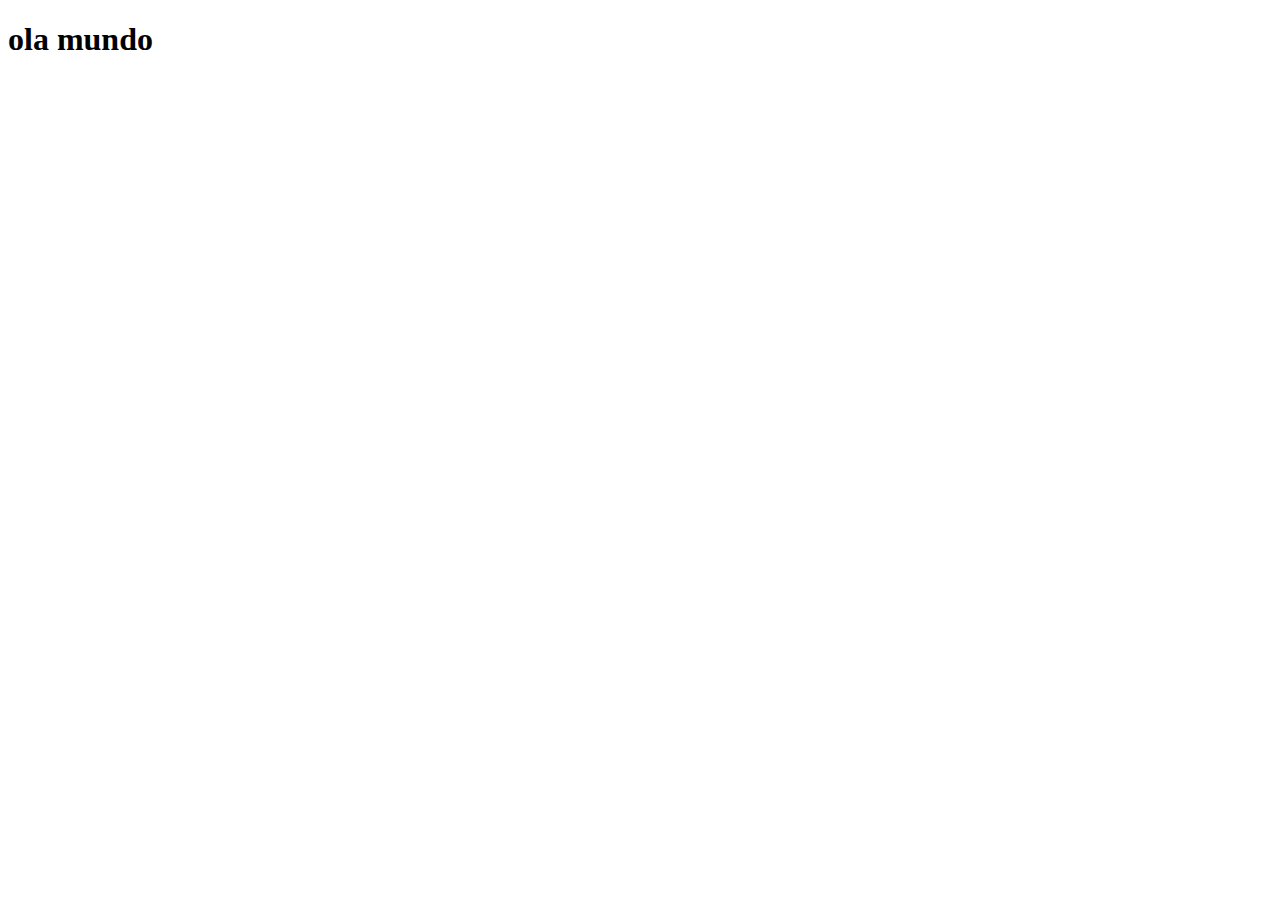
==== index.html @ f5eab939 "criei o index" ====
<!DOCTYPE html>
<html lang="pt-br">
<head>
    <meta charset="UTF-8">
    <meta name="viewport" content="width=device-width, initial-scale=1.0">
    <title>Projeto Redes Sociais</title>
    <link rel="shortcut icon" href="favicon.ico" type="image/x-icon">
</head>
<body>
    <h1>ola mundo</h1>
</body>
</html>
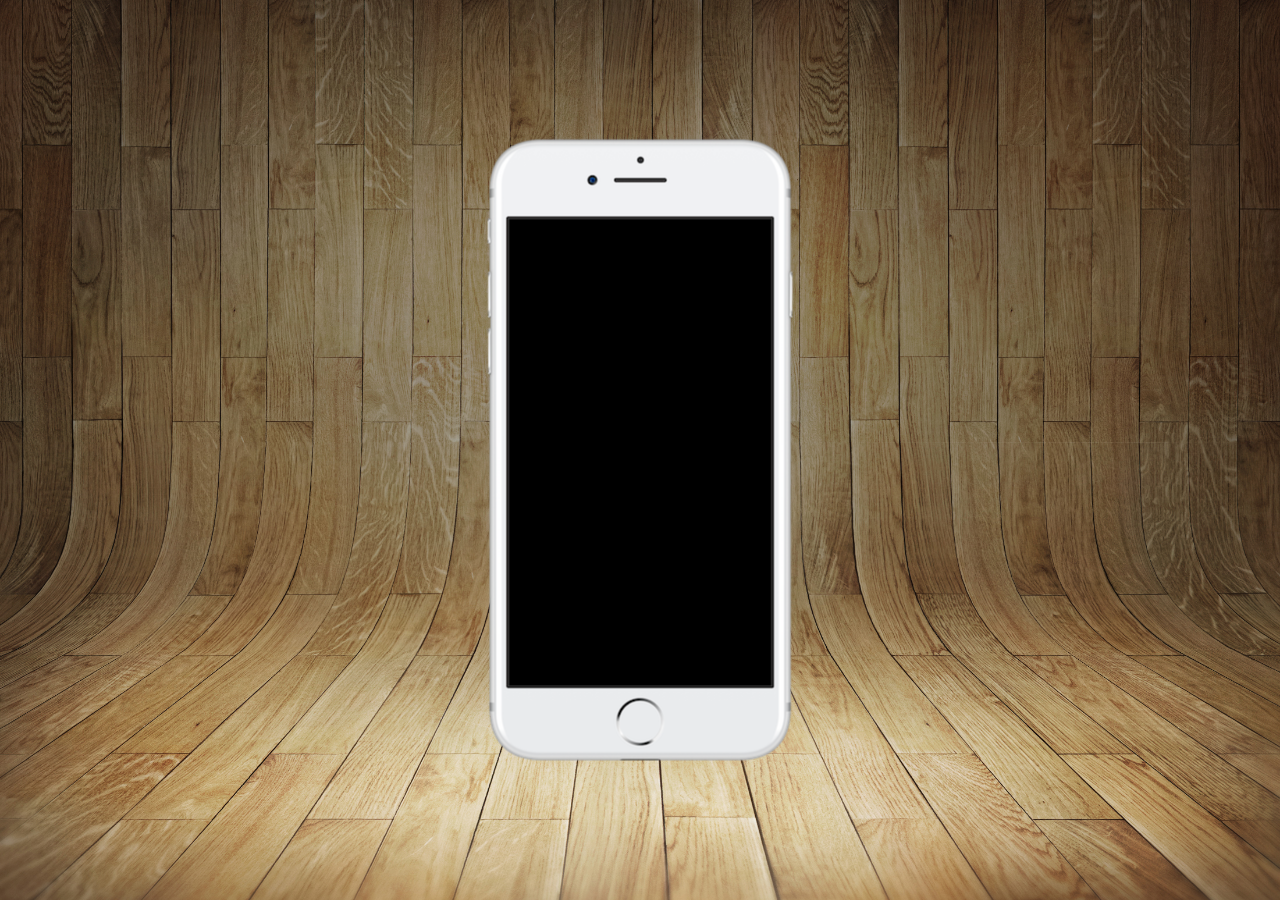
==== commit c43ec366: "iniciando o css" ====
--- a/index.html
+++ b/index.html
@@ -3,10 +3,18 @@
 <head>
     <meta charset="UTF-8">
     <meta name="viewport" content="width=device-width, initial-scale=1.0">
-    <title>Projeto Redes Sociais</title>
+    <title>Redes Sociais</title>
+    <link rel="stylesheet" href="estilo/style.css">
     <link rel="shortcut icon" href="favicon.ico" type="image/x-icon">
 </head>
 <body>
-    <h1>ola mundo</h1>
+    <main>
+        <section id="telefone">
+
+        </section>
+        <section id="redes-sociais">
+
+        </section>
+    </main>
 </body>
 </html>--- a/estilo/style.css
+++ b/estilo/style.css
@@ -0,0 +1,32 @@
+@charset "UFT-8";
+
+*{
+    margin: 0px;
+    padding: 0px;
+    font-family: Arial, Helvetica, sans-serif;
+}
+html, body{
+    height: 100vh;
+    width: 100vw;
+    background-color: black;
+}
+main{
+    position: relative;
+    height: 100vh;
+    
+}
+body{
+   background: url(../imagens/fundo-madeira.jpg) no-repeat top center;
+   background-size: cover;
+   background-attachment: fixed;
+}
+section#telefone{
+    position: absolute;
+    top: 50%;
+    left: 50%;
+    transform: translate(-50%, -50%);
+
+    height: 627px;
+    width: 311px;
+    background:url(../imagens/frame-iphone.png) no-repeat;
+}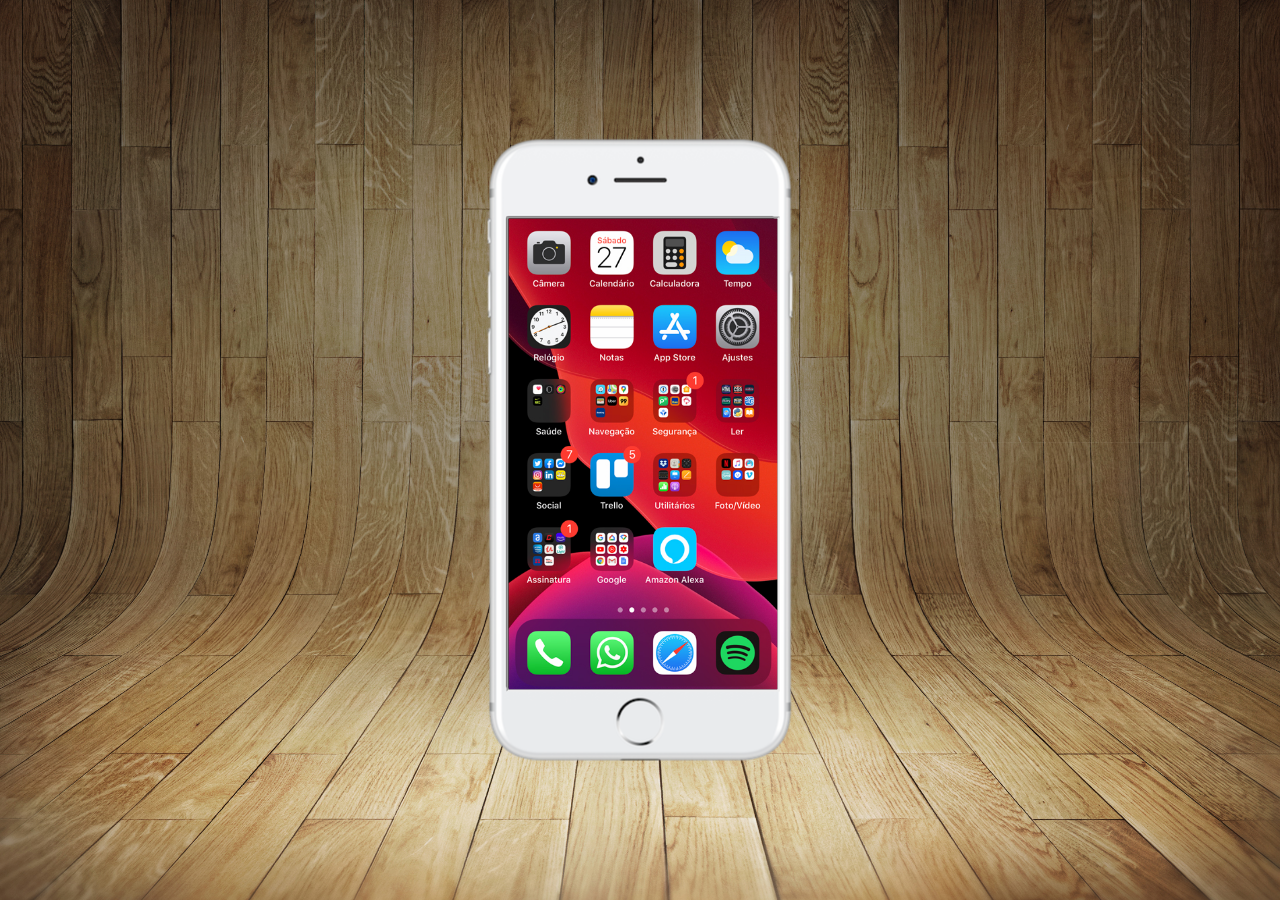
==== commit 8b52aa07: "criei a tela home" ====
--- a/index.html
+++ b/index.html
@@ -10,7 +10,7 @@
 <body>
     <main>
         <section id="telefone">
-
+            <iframe src="home.html" name="tela" id="tela"></iframe>
         </section>
         <section id="redes-sociais">
 
--- a/estilo/style.css
+++ b/estilo/style.css
@@ -29,4 +29,11 @@
     height: 627px;
     width: 311px;
     background:url(../imagens/frame-iphone.png) no-repeat;
+}
+iframe#tela{
+    position: relative;
+    top: 80px;
+    left: 22px;
+    width: 269px;
+    height: 471px;
 }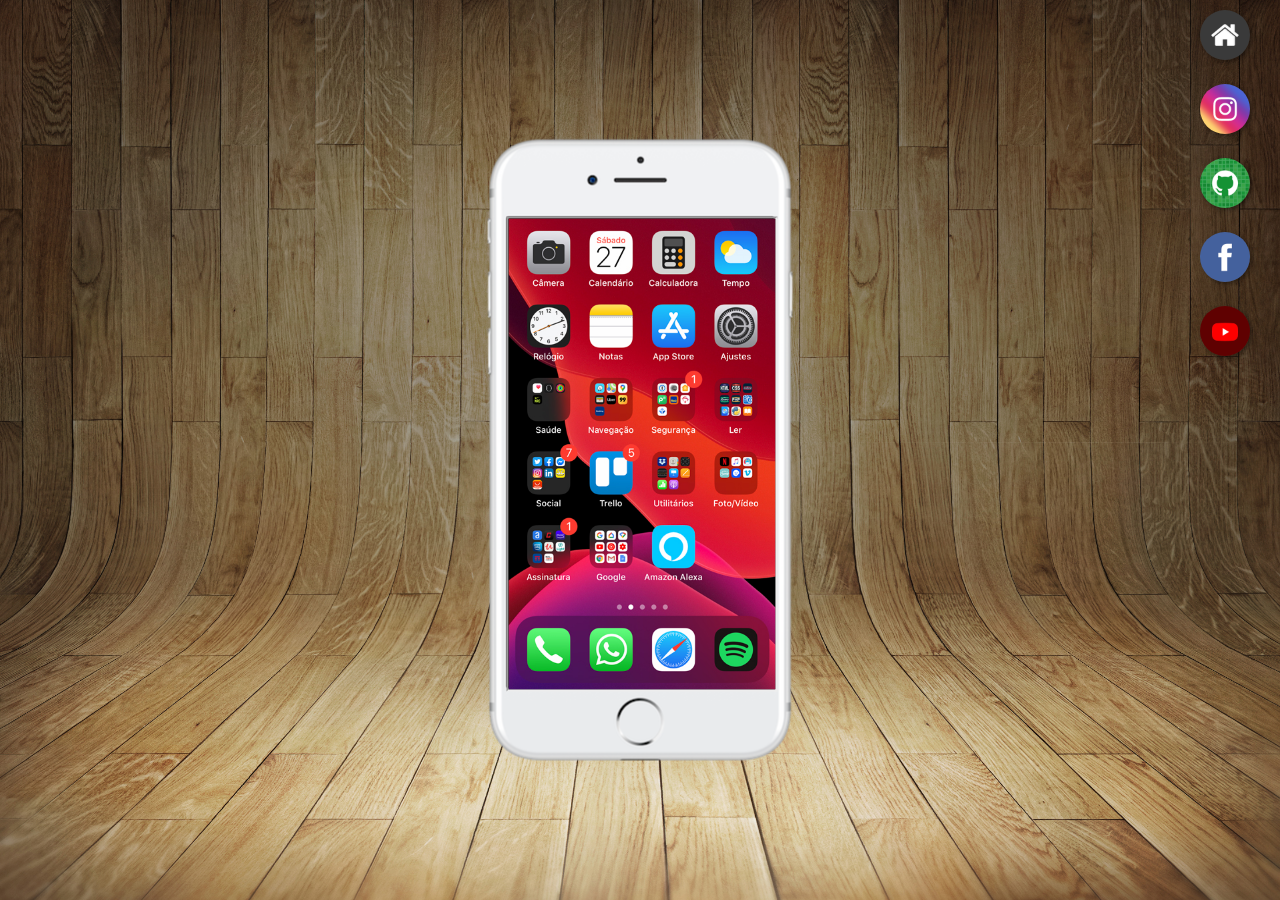
==== commit 142c972f: "criei os links" ====
--- a/index.html
+++ b/index.html
@@ -10,10 +10,20 @@
 <body>
     <main>
         <section id="telefone">
-            <iframe src="home.html" name="tela" id="tela"></iframe>
+            <iframe src="home.html" name="tela" id="tela">Seu navegador não é compatível com isso.</iframe>
         </section>
+
         <section id="redes-sociais">
+            <a href="home.html" target="tela"><img src="imagens/logo-home.jpg" alt=""></a><br>
 
+            <a href="insta.html" target="tela"><img src="imagens/logo-instagram.jpg" alt=""></a><br>
+
+            <a href="github.html" target="tela"><img src="imagens/logo-github.jpg" alt=""></a><br>
+
+            <a href="face.html" target="tela"><img src="imagens/logo-facebook.jpg" alt=""></a><br>
+
+            
+            <a href="youtube.html" target="tela"><img src="imagens/logo-youtube.jpg" alt=""></a><br>
         </section>
     </main>
 </body>
--- a/estilo/style.css
+++ b/estilo/style.css
@@ -34,6 +34,25 @@
     position: relative;
     top: 80px;
     left: 22px;
-    width: 269px;
+    width: 267px;
     height: 471px;
+}
+
+section#redes-sociais{
+    text-align: right;
+    margin-right: 20px;
+}
+
+
+section#redes-sociais img{
+    width: 50px;
+    margin: 10px;
+    border-radius: 50%;
+    box-shadow: 2px 2px 5px rgba(0, 0, 0, 0.400);
+    box-sizing: border-box;
+}
+section#redes-sociais img:hover{
+    border: 2px solid rgba(255, 255, 255, 1);
+    transform: translate(-3px, -3px);
+    transition: 0.3s;
 }